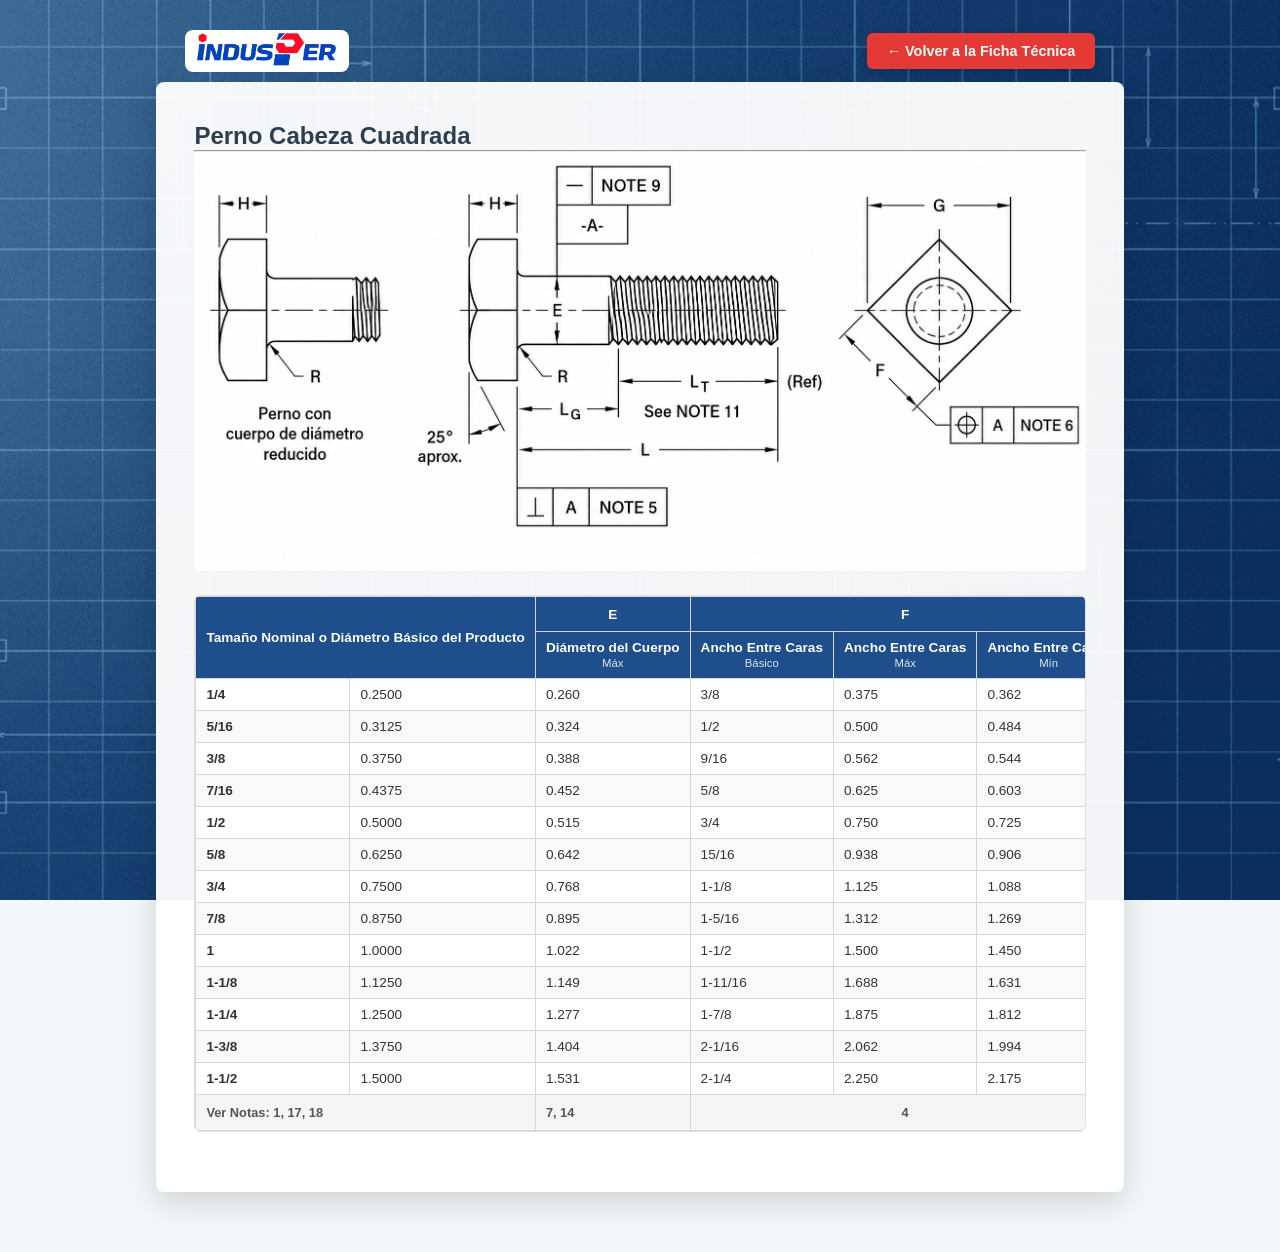
==== informacion-dimensional/perno-cabeza-cuadrada/index.html @ 51adff4e "Initial commit" ====
<!DOCTYPE html>
<html lang="es">

<head>
    <meta charset="UTF-8">
    <meta name="viewport" content="width=device-width, initial-scale=1.0">
    <title>Detalle Técnico - Indusper</title>
    <link rel="stylesheet" href="../../style.css">
</head>

<body class="tech-detail-body">

    <header class="detail-header">
        <div class="header-left">
            <!-- <span class="company-logo">🔩 PernosPro</span> -->
            <div class="brand">
                <img src="../../img/indusper-brand.png" alt="Indusper - Brand" class="brand-img">
            </div>
        </div>
        <div class="header-right no-print">
            <a href="../../ficha-tecnica.html" class="btn-back">← Volver a la Ficha Técnica</a>
        </div>
    </header>

    <main class="detail-main-content">

        <article class="technical-document">
            <h2>Perno Cabeza Cuadrada</h2>
            <hr>
            <img src="image-1.png" alt="Perno Cabeza Cuadrada" width="100%" class="tech-image" />
            <div class="table-responsive">
                <table class="tech-table font-monospace">
                    <thead>
                        <tr>
                            <th rowspan="2" colspan="2" class="text-center">Tamaño Nominal o Diámetro Básico del
                                Producto</th>
                            <th class="text-center">E</th>
                            <th colspan="3" class="text-center">F</th>
                            <th colspan="2" class="text-center">G</th>
                            <th colspan="3" class="text-center">H</th>
                            <th colspan="2" class="text-center">R</th>
                            <th colspan="2" class="text-center">L<sub>T</sub></th>
                        </tr>
                        <tr>
                            <th class="text-center">Diámetro del Cuerpo<br><small>Máx</small></th>
                            <th class="text-center">Ancho Entre Caras<br><small>Básico</small></th>
                            <th class="text-center">Ancho Entre Caras<br><small>Máx</small></th>
                            <th class="text-center">Ancho Entre Caras<br><small>Mín</small></th>
                            <th class="text-center">Ancho Entre Vértices<br><small>Máx</small></th>
                            <th class="text-center">Ancho Entre Vértices<br><small>Mín</small></th>
                            <th class="text-center">Altura de la Cabeza<br><small>Básico</small></th>
                            <th class="text-center">Altura de la Cabeza<br><small>Máx</small></th>
                            <th class="text-center">Altura de la Cabeza<br><small>Mín</small></th>
                            <th class="text-center">Radio del Entallado<br><small>Máx</small></th>
                            <th class="text-center">Radio del Entallado<br><small>Mín</small></th>
                            <th class="text-center">Longitud de Rosca (&le; 6 pulg.)<br><small>Básico</small></th>
                            <th class="text-center">Longitud de Rosca (&gt; 6 pulg.)<br><small>Básico</small></th>
                        </tr>
                    </thead>
                    <tbody>
                        <tr>
                            <td><strong>1/4</strong></td>
                            <td>0.2500</td>
                            <td>0.260</td>
                            <td>3/8</td>
                            <td>0.375</td>
                            <td>0.362</td>
                            <td>0.530</td>
                            <td>0.498</td>
                            <td>11/64</td>
                            <td>0.188</td>
                            <td>0.156</td>
                            <td>0.03</td>
                            <td>0.01</td>
                            <td>0.750</td>
                            <td>1.000</td>
                        </tr>
                        <tr>
                            <td><strong>5/16</strong></td>
                            <td>0.3125</td>
                            <td>0.324</td>
                            <td>1/2</td>
                            <td>0.500</td>
                            <td>0.484</td>
                            <td>0.707</td>
                            <td>0.665</td>
                            <td>13/64</td>
                            <td>0.220</td>
                            <td>0.186</td>
                            <td>0.03</td>
                            <td>0.01</td>
                            <td>0.875</td>
                            <td>1.125</td>
                        </tr>
                        <tr>
                            <td><strong>3/8</strong></td>
                            <td>0.3750</td>
                            <td>0.388</td>
                            <td>9/16</td>
                            <td>0.562</td>
                            <td>0.544</td>
                            <td>0.795</td>
                            <td>0.747</td>
                            <td>1/4</td>
                            <td>0.268</td>
                            <td>0.232</td>
                            <td>0.03</td>
                            <td>0.01</td>
                            <td>1.000</td>
                            <td>1.250</td>
                        </tr>
                        <tr>
                            <td><strong>7/16</strong></td>
                            <td>0.4375</td>
                            <td>0.452</td>
                            <td>5/8</td>
                            <td>0.625</td>
                            <td>0.603</td>
                            <td>0.884</td>
                            <td>0.828</td>
                            <td>19/64</td>
                            <td>0.316</td>
                            <td>0.278</td>
                            <td>0.03</td>
                            <td>0.01</td>
                            <td>1.125</td>
                            <td>1.375</td>
                        </tr>
                        <tr>
                            <td><strong>1/2</strong></td>
                            <td>0.5000</td>
                            <td>0.515</td>
                            <td>3/4</td>
                            <td>0.750</td>
                            <td>0.725</td>
                            <td>1.061</td>
                            <td>0.995</td>
                            <td>21/64</td>
                            <td>0.348</td>
                            <td>0.308</td>
                            <td>0.03</td>
                            <td>0.01</td>
                            <td>1.250</td>
                            <td>1.500</td>
                        </tr>
                        <tr>
                            <td><strong>5/8</strong></td>
                            <td>0.6250</td>
                            <td>0.642</td>
                            <td>15/16</td>
                            <td>0.938</td>
                            <td>0.906</td>
                            <td>1.326</td>
                            <td>1.244</td>
                            <td>27/64</td>
                            <td>0.444</td>
                            <td>0.400</td>
                            <td>0.06</td>
                            <td>0.02</td>
                            <td>1.500</td>
                            <td>1.750</td>
                        </tr>
                        <tr>
                            <td><strong>3/4</strong></td>
                            <td>0.7500</td>
                            <td>0.768</td>
                            <td>1-1/8</td>
                            <td>1.125</td>
                            <td>1.088</td>
                            <td>1.591</td>
                            <td>1.494</td>
                            <td>1/2</td>
                            <td>0.524</td>
                            <td>0.476</td>
                            <td>0.06</td>
                            <td>0.02</td>
                            <td>1.750</td>
                            <td>2.000</td>
                        </tr>
                        <tr>
                            <td><strong>7/8</strong></td>
                            <td>0.8750</td>
                            <td>0.895</td>
                            <td>1-5/16</td>
                            <td>1.312</td>
                            <td>1.269</td>
                            <td>1.856</td>
                            <td>1.742</td>
                            <td>19/32</td>
                            <td>0.620</td>
                            <td>0.568</td>
                            <td>0.06</td>
                            <td>0.02</td>
                            <td>2.000</td>
                            <td>2.250</td>
                        </tr>
                        <tr>
                            <td><strong>1</strong></td>
                            <td>1.0000</td>
                            <td>1.022</td>
                            <td>1-1/2</td>
                            <td>1.500</td>
                            <td>1.450</td>
                            <td>2.121</td>
                            <td>1.991</td>
                            <td>21/32</td>
                            <td>0.684</td>
                            <td>0.628</td>
                            <td>0.09</td>
                            <td>0.03</td>
                            <td>2.250</td>
                            <td>2.500</td>
                        </tr>
                        <tr>
                            <td><strong>1-1/8</strong></td>
                            <td>1.1250</td>
                            <td>1.149</td>
                            <td>1-11/16</td>
                            <td>1.688</td>
                            <td>1.631</td>
                            <td>2.386</td>
                            <td>2.239</td>
                            <td>3/4</td>
                            <td>0.780</td>
                            <td>0.720</td>
                            <td>0.09</td>
                            <td>0.03</td>
                            <td>2.500</td>
                            <td>2.750</td>
                        </tr>
                        <tr>
                            <td><strong>1-1/4</strong></td>
                            <td>1.2500</td>
                            <td>1.277</td>
                            <td>1-7/8</td>
                            <td>1.875</td>
                            <td>1.812</td>
                            <td>2.652</td>
                            <td>2.489</td>
                            <td>27/32</td>
                            <td>0.876</td>
                            <td>0.812</td>
                            <td>0.09</td>
                            <td>0.03</td>
                            <td>2.750</td>
                            <td>3.000</td>
                        </tr>
                        <tr>
                            <td><strong>1-3/8</strong></td>
                            <td>1.3750</td>
                            <td>1.404</td>
                            <td>2-1/16</td>
                            <td>2.062</td>
                            <td>1.994</td>
                            <td>2.917</td>
                            <td>2.738</td>
                            <td>29/32</td>
                            <td>0.940</td>
                            <td>0.872</td>
                            <td>0.09</td>
                            <td>0.03</td>
                            <td>3.000</td>
                            <td>3.250</td>
                        </tr>
                        <tr>
                            <td><strong>1-1/2</strong></td>
                            <td>1.5000</td>
                            <td>1.531</td>
                            <td>2-1/4</td>
                            <td>2.250</td>
                            <td>2.175</td>
                            <td>3.182</td>
                            <td>2.986</td>
                            <td>1</td>
                            <td>1.036</td>
                            <td>0.964</td>
                            <td>0.09</td>
                            <td>0.03</td>
                            <td>3.250</td>
                            <td>3.500</td>
                        </tr>
                    </tbody>
                    <tfoot>
                        <tr class="table-notes">
                            <td colspan="2"><strong>Ver Notas:</strong> 1, 17, 18</td>
                            <td>7, 14</td>
                            <td colspan="3" class="text-center">4</td>
                            <td colspan="2"></td>
                            <td colspan="3" class="text-center">15</td>
                            <td colspan="2"></td>
                            <td colspan="2" class="text-center">11</td>
                        </tr>
                    </tfoot>
                </table>
            </div>
        </article>

    </main>

    <footer class="print-only-footer">
        <p>Documento descargado desde indusper.cl - Copia Controlada.</p>
    </footer>

</body>

</html>
---- style.css ----
/* --- NUEVA PALETA DE COLORES (Basada en el Logo) --- */
:root {
    --brand-blue: #1E4E8C;       /* Azul corporativo (Dominante) */
    --brand-blue-dark: #153663;  /* Azul más oscuro para hovers/nav */
    --brand-red: #E53935;        /* Rojo de acento (Llamados a la acción) */
    --brand-red-hover: #C62828;  /* Rojo oscuro para hover */
    
    --dark-bg: #1A2536;          /* Gris azulado muy oscuro (Reemplaza al antracita) */
    --light-bg: #F4F7FA;         /* Fondo gris claro limpio */
    --text-main: #2C3E50;        /* Texto principal legible */
    --white: #FFFFFF;
}

* {
    margin: 0;
    padding: 0;
    box-sizing: border-box;
    font-family: 'Segoe UI', Tahoma, Geneva, Verdana, sans-serif;
}

body {
    background-color: var(--light-bg);
    color: var(--text-main);
    overflow-x: hidden;
}

/* --- APLICACIÓN EN COMPONENTES --- */

/* Navegación: Usamos el azul oscuro para dar seriedad */
.navbar {
    display: flex;
    justify-content: space-between;
    align-items: center;
    padding: 10px 10%;
    background: #1E4E8C;
    color: var(--white);
    position: sticky;
    top: 0;
    z-index: 1000;
}

.nav-links {
    display: flex;
    list-style: none;
    gap: 20px;
}

.nav-links a {
    color: var(--white);
    text-decoration: none;
    font-weight: 600;
    opacity: 0.85;
    transition: opacity 0.3s, color 0.3s;
}

/* El elemento activo o hover se ilumina sutilmente */
.nav-links a:hover, .nav-links a.active {
    opacity: 1;
    color: var(--white);
    border-bottom: 2px solid var(--brand-red); /* Detalle en rojo */
}

.logo {
    background-color: white;
    border-radius: 8px;
    padding: 0px 8px;
}

.logo-img{
    width: 2.5rem;
}

/* Hero Section: Fondo oscuro que hace contrastar el texto */
.hero {
    height: 80vh;
    background: var(--brand-blue) url('img/hero-section-image.png') no-repeat center center/cover;
    display: flex;
    align-items: center;
    justify-content: flex-start;
    text-align: left;
    color: var(--white);
    padding-left: 10vw;
    padding-right: 10vw;
    position: relative;
    z-index: 1;
}

.hero::before {
  content: "";
  position: absolute;
  inset: 0;
  background-color: #1E4E8C; /* #5C8DCB con opacidad 60% */
  opacity: 0.8;
}

.hero-bolt-container {
    position: relative;
    z-index: 2;
    width: 100%;
    display: flex;
    justify-content: flex-end;
    opacity: 0.9;
}

.bolt-img {
    width: 44rem;
    animation: slideVertical 2s ease-in-out infinite alternate;
}

@keyframes slideVertical {
  0% {
    transform: translateY(0);
  }
  100% {
    transform: translateY(10px); /* Moves down 100 pixels */
  }
}

.hero-content {
    position: absolute;
    z-index: 3;
}

.hero-content h1 {
    font-size: clamp(2.5rem, 9vw, 8rem);
    line-height: clamp(2.5rem, 9vw, 8rem);
}

.hero-content h2 {
    font-size: clamp(1.5rem, 4vw, 3rem);
    line-height: clamp(1.5rem, 4vw, 3rem);
}

@media (max-width: 1266px) {
  .bolt-img {
    opacity: 0.3;
  }

  .hero{
    padding-right: 0vw;
  }
}

@media (max-width: 815px) {

  .hero{
    justify-content: center;
    text-align: center;
    padding-left: 0vw;
  }

  .bolt-img {
    display: none;
  }

  .hero-content {
    padding: 0 1rem;
}

}

.brand {
    background-color: white;
    border-radius: 8px;
    padding: 0px 10px;
}

.brand-img{
    max-width: 9rem;
    width: 100%;
}

.large-brand-img{
    max-width: 20rem;
    width: 100%;
}

/* Botón Principal: Aquí el Rojo se lleva toda la atención (Call to Action) */
.btn {
    display: inline-block;
    padding: 14px 36px;
    background: var(--brand-red);
    color: var(--white);
    text-decoration: none;
    font-weight: bold;
    border-radius: 4px;
    margin-top: 10px;
    letter-spacing: 0.5px;
    text-transform: uppercase;
    font-size: 0.9rem;
    transition: transform 0.3s, background-color 0.3s, box-shadow 0.3s;
    box-shadow: 0 4px 15px rgba(229, 57, 149, 0.3);
}

.btn:hover {
    transform: translateY(-2px);
    background-color: var(--brand-red-hover);
    box-shadow: 0 6px 20px rgba(229, 57, 149, 0.4);
}

/* Secciones y Grid */
.features {
    padding: 80px 10%;
    text-align: center;
}

.section-title {
    font-size: 2.5rem;
    margin-bottom: 50px;
    position: relative;
}

.grid {
    display: grid;
    grid-template-columns: repeat(auto-fit, minmax(280px, 1fr));
    gap: 30px;
}

/* Tarjetas de Características */
.card {
    background: var(--white);
    padding: 40px 30px;
    border-radius: 6px;
    box-shadow: 0 4px 12px rgba(26, 37, 54, 0.06);
    border-top: 4px solid var(--brand-blue); /* Borde superior azul por defecto */
    transition: transform 0.3s, border-top-color 0.3s;
}

/* Al pasar el mouse, la tarjeta se activa con el rojo del logo */
.card:hover {
    transform: translateY(-5px);
    border-top-color: var(--brand-red);
}

/* --- CLASES PARA ANIMACIÓN CON SCROLL --- */

/* Estado inicial: invisible y un poco desplazado hacia abajo */
.fade-in-two {
    opacity: 0;
    transform: translateY(40px);
    transition: opacity 3s ease-out, transform 1.6s ease-out;
}

/* Estado activo: cuando JS detecta que entra a la pantalla */
.fade-in-two.appear {
    opacity: 1;
    transform: translateY(0);
}

/* --- CLASES PARA ANIMACIÓN CON SCROLL --- */

/* Estado inicial: invisible y un poco desplazado hacia abajo */
.fade-in {
    opacity: 0;
    transform: translateY(40px);
    transition: opacity 0.8s ease-out, transform 0.8s ease-out;
}

/* Estado activo: cuando JS detecta que entra a la pantalla */
.fade-in.appear {
    opacity: 1;
    transform: translateY(0);
}


/* Contenedor que recorta lo que se sale de la pantalla */
.bolt-marquee {
    overflow: hidden;
    width: 100%;
    background-color: var(--light-bg); /* O el color de fondo que prefieras */
    padding: 12px 0;
    display: flex;
    position: relative;
}

/* La pista que contiene ambos grupos */
.marquee-track {
    display: flex;
    width: max-content;
    animation: scrollRight 40s linear infinite; /* Controla la velocidad aquí (20s) */
}

/* Cada grupo individual de pernos */
.marquee-group {
    display: flex;
    justify-content: space-around;
    align-items: center;
    gap: 30px; /* Espacio entre cada perno */
    padding-right: 30px; /* Debe ser igual al gap para mantener la simetría */
}

/* Estilo y tamaño de la imagen del perno */
.marquee-group img {
    height: 10px; /* Ajusta el tamaño horizontal/vertical de tu icono */
    width: auto;
    object-fit: contain;
    opacity: 0.8; /* Un tono sutil para que no compita con el contenido principal */
    transition: opacity 0.3s;
}

/* Efecto interactivo por si el usuario pasa el mouse */
.marquee-group img:hover {
    opacity: 1;
}

/* Pausar la animación cuando el usuario pasa el mouse por encima de la cinta */
.bolt-marquee:hover .marquee-track {
    animation-play-state: paused;
}

/* --- ANIMACIÓN PARA MOVER DE IZQUIERDA A DERECHA --- */
@keyframes scrollRight {
    0% {
        transform: translateX(-50%); /* Empieza desplazado a la mitad */
    }
    100% {
        transform: translateX(0%);  /* Se mueve hacia la derecha hasta llegar al origen */
    }
}



/* Contenedor principal de la sección */
.gallery-section {
    padding: 60px 10%;
}

/* Configuración del Grid de 2 columnas */
.gallery-grid {
    display: grid;
    grid-template-columns: repeat(2, 1fr); /* Crea exactamente 2 columnas iguales */
    gap: 30px; /* Espacio entre las cartas */
}

/* Contenedor de la Carta */
.card-gallery {
    position: relative; /* Esencial para que el texto absoluto se alinee aquí dentro */
    height: 350px;      /* Define la altura fija que tendrán todas las cartas */
    border-radius: 8px;
    overflow: hidden;   /* Esconde los bordes de la imagen que sobresalgan */
    box-shadow: 0 4px 15px rgba(26, 37, 54, 0.1);
    background-color: var(--dark-bg); /* Fondo de respaldo por si tarda en cargar la imagen */
}

/* Estilo inteligente de la Imagen */
.card-gallery img {
    width: 100%;
    height: 100%;
    object-fit: cover; /* Ajusta e integra cualquier proporción de imagen sin deformarla */
    object-position: center; /* Centra el encuadre del recorte */
    transition: transform 0.5s ease; /* Suavizado para el efecto hover */
}

/* Efecto visual al pasar el cursor sobre la carta */
.card-gallery:hover img {
    transform: scale(1.05); /* Zoom sutil a la imagen */
}

/* Capa oscura de fondo y contenedor del texto (Overlay) */
.card-overlay {
    position: absolute;
    top: 0;
    left: 0;
    width: 100%;
    height: 100%;
    /* Gradiente oscuro abajo para asegurar que el texto blanco siempre sea legible */
    background: linear-gradient(to top, rgba(26, 37, 54, 0.8) 0%, rgba(26, 37, 54, 0.2) 60%, transparent 100%);
    
    /* Alineación del texto en la esquina inferior izquierda */
    display: flex;
    align-items: flex-end; /* Empuja el contenido al fondo */
    justify-content: flex-start; /* Empuja el contenido a la izquierda */
    padding: 25px; /* Margen interno desde las esquinas */
    box-sizing: border-box;
}

/* Estilo del texto superpuesto */
.card-overlay h3 {
    color: var(--white);
    font-size: 1.4rem;
    font-weight: 600;
    margin: 0;
    text-shadow: 1px 1px 4px rgba(0, 0, 0, 0.4); /* Refuerzo de lectura */
    position: relative;
}

/* Detalle opcional: Una pequeña línea roja debajo del texto al hacer hover */
.card-gallery:hover .card-overlay h3::after {
    content: '';
    position: absolute;
    bottom: -6px;
    left: 0;
    width: 40px;
    height: 3px;
    background-color: var(--brand-red);
    border-radius: 2px;
    animation: fadeInLine 0.3s ease forwards;
}

@keyframes fadeInLine {
    from { width: 0; opacity: 0; }
    to { width: 40px; opacity: 1; }
}

/* --- RESPONSIVE DESIGN --- */
/* Si se ve en celulares, el grid pasa automáticamente a 1 sola columna */
@media (max-width: 768px) {
    .gallery-grid {
        grid-template-columns: 1fr;
        gap: 20px;
    }
    .card-gallery {
        height: 250px; /* Bajamos un poco la altura en pantallas pequeñas */
    }
}



/* Sección de la Misión */
.mission-section {
    background-color: var(--white); /* Fondo blanco para contrastar con las otras secciones grises o azules */
    padding: 100px 10%; /* Espaciado generoso para dar aire y elegancia */
    position: relative;
}

/* Contenedor en Flexbox/Grid para las dos columnas */
.mission-container {
    display: flex;
    gap: 60px;
    align-items: center;
    max-width: 1200px;
    margin: 0 auto;
}

/* Columna Izquierda: Título */
.mission-title-block {
    flex: 1;
    position: relative;
}

/* Pequeña etiqueta arriba del título */
.mission-tag {
    display: block;
    color: var(--brand-red); /* Tu rojo de acento */
    font-size: 0.85rem;
    font-weight: 700;
    text-transform: uppercase;
    letter-spacing: 2px;
    margin-bottom: 10px;
}

.mission-title-block h2 {
    color: var(--brand-blue); /* Tu azul dominante */
    font-size: 3rem;
    font-weight: 800;
    line-height: 1.1;
    margin: 0;
}

/* Columna Derecha: El bloque de texto */
.mission-text-block {
    flex: 2; /* Toma el doble de espacio que el título */
    position: relative;
    padding-left: 40px;
    /* Línea vertical izquierda elegante en color azul corporativo */
    border-left: 4px solid var(--brand-blue); 
}

/* Estilo del párrafo */
.mission-text-block p {
    color: var(--text-main);
    font-size: 1.2rem;
    line-height: 1.7;
    font-style: italic; /* El toque italic le da carácter de declaración o cita importante */
    margin: 0;
}

/* Elemento decorativo opcional: unas comillas gigantes transparentes de fondo */
/* .mission-text-block::before {
    content: '“';
    position: absolute;
    top: -40px;
    left: 10px;
    font-size: 8rem;
    color: rgba(30, 78, 140, 0.05);
    font-family: Georgia, serif;
    line-height: 1;
    z-index: 0;
} */

/* --- RESPONSIVE --- */
/* En tablets y celulares, las columnas se apilan verticalmente */
@media (max-width: 768px) {
    .mission-container {
        flex-direction: column;
        gap: 30px;
        align-items: flex-start;
    }
    
    .mission-title-block h2 {
        font-size: 2.5rem;
    }
    
    .mission-text-block {
        padding-left: 20px;
    }
    
    .mission-text-block p {
        font-size: 1.1rem;
    }
}



/* --- ESTILOS DEL FOOTER --- */

.main-footer {
    background-color: #2E2E2E; /* Fondo solicitado */
    color: #FFFFFF;            /* Texto blanco */
    padding: 60px 0 20px 0;
    font-size: 0.95rem;
    border-top: 4px solid var(--brand-blue); /* Línea azul superior para amarrar el diseño */
}

/* Contenedor de las columnas */
.footer-container {
    max-width: 1200px;
    margin: 0 auto;
    padding: 0 10%;
    display: flex;
    justify-content: space-between;
    gap: 40px;
    flex-wrap: wrap; /* Permite que se acomode en pantallas chicas */
}

/* Cada columna individual */
.footer-column {
    flex: 1;
    min-width: 250px; /* Evita que se compriman demasiado */
}

/* Títulos de las columnas */
.footer-column h4 {
    color: #FFFFFF;
    font-size: 1.2rem;
    margin-bottom: 20px;
    position: relative;
    padding-bottom: 8px;
}

/* Línea roja decorativa debajo de los títulos */
.footer-column h4::after {
    content: '';
    position: absolute;
    bottom: 0;
    left: 0;
    width: 35px;
    height: 3px;
    background-color: var(--brand-red); /* Tu rojo de acento */
    border-radius: 2px;
}

.footer-logo {
    font-size: 1.5rem;
    font-weight: 700;
    margin-bottom: 15px;
}

.footer-description {
    line-height: 1.6;
    color: #B3B3B3; /* Gris claro para el texto secundario, mejora la legibilidad */
}

/* Listas de enlaces e información */
.footer-links, .footer-info {
    list-style: none;
    padding: 0;
    margin: 0;
}

.footer-links li, .footer-info li {
    margin-bottom: 12px;
    color: #B3B3B3;
}

/* Estilo de los links interactivos */
.footer-links a {
    color: #B3B3B3;
    text-decoration: none;
    transition: color 0.3s ease;
    padding-left: 0.3s ease;
}

/* Animación sutil al pasar el mouse por los links */
.footer-links a:hover {
    color: var(--brand-red); /* Cambia al rojo del logo */
    padding-left: 5px;       /* Se desplaza levemente a la derecha */
}

/* Fila inferior de Copyright */
.footer-bottom {
    max-width: 1200px;
    margin: 40px auto 0 auto;
    padding: 20px 10% 0 10%;
    border-top: 1px solid #444444; /* Línea divisoria muy sutil */
    text-align: center;
}

.footer-bottom p {
    color: #888888;
    font-size: 0.85rem;
    margin: 0;
}

/* --- RESPONSIVE --- */
@media (max-width: 768px) {
    .footer-container {
        flex-direction: column; /* Se apilan en una sola columna en celulares */
        gap: 30px;
    }
    
    .footer-bottom {
        margin-top: 30px;
    }
}
























/* --- ESTILOS GENERALES DE LA FICHA TÉCNICA --- */

.technical-sheet-container {
    max-width: 1200px;
    margin: 0 auto;
    padding: 60px 10%;
}

/* Encabezado */
.page-header {
    margin-bottom: 50px;
    text-align: center;
}

.page-header h1 {
    color: var(--brand-blue);
    font-size: 2.8rem;
    font-weight: 800;
    margin-bottom: 10px;
}

.page-header p {
    color: var(--text-main);
    font-size: 1.1rem;
    max-width: 600px;
    margin: 0 auto;
}

/* Secciones de Grupos */
.tech-group-section {
    margin-bottom: 60px;
}

/* Títulos de cada grupo */
.group-title {
    color: var(--brand-blue);
    font-size: 1.6rem;
    font-weight: 700;
    margin-bottom: 25px;
    padding-bottom: 10px;
    border-bottom: 2px solid #EAEAEA;
    position: relative;
}

/* Detalle visual en el título: pequeña pestaña roja de marca */
.group-title::after {
    content: '';
    position: absolute;
    bottom: -2px;
    left: 0;
    width: 60px;
    height: 2px;
    background-color: var(--brand-red);
}

/* --- CONFIGURACIÓN DEL GRID (4 CARTAS POR FILA) --- */
.tech-grid {
    display: grid;
    grid-template-columns: repeat(4, 1fr); /* 4 columnas idénticas */
    gap: 25px; /* Espaciado entre cartas */
}

/* --- ESTILO DE LAS CARTAS INTERACTIVAS (Enlaces) --- */
.tech-card {
    background-color: var(--white);
    border-radius: 8px;
    overflow: hidden;
    text-decoration: none; /* Elimina el subrayado por defecto de los enlaces */
    color: inherit;        /* Hereda el color de texto del proyecto */
    display: flex;
    flex-direction: column;
    box-shadow: 0 4px 12px rgba(0, 0, 0, 0.05);
    transition: transform 0.3s ease, box-shadow 0.3s ease;
    border: 1px solid #EDEDED;
}

/* Efectos Hover al interactuar con la carta */
.tech-card:hover {
    transform: translateY(-5px); /* Pequeño salto hacia arriba */
    box-shadow: 0 10px 20px rgba(30, 78, 140, 0.12); /* Sombra azulada más suave */
    border-color: rgba(30, 78, 140, 0.2);
}

/* Espacio reservado para la imagen (Placeholder) */
.card-image-placeholder {
    height: 150px;
    background-color: #F5F7FA; /* Gris claro de fondo */
    display: flex;
    align-items: center;
    justify-content: center;
    font-size: 2.5rem; /* Tamaño del emoji temporal */
    border-bottom: 1px solid #EDEDED;
    overflow: hidden;
    position: relative;
}

/* Cuando agregues la etiqueta <img> real, este estilo se aplicará automáticamente */
.card-image-placeholder img {
    width: 100%;
    height: 100%;
    object-fit: cover; /* Ajusta la foto sin deformaciones */
    object-position: center;
}

/* Contenido de texto dentro de la carta */
.card-content {
    padding: 20px;
    flex-grow: 1; /* Permite que el contenedor llene el espacio uniformemente */
    display: flex;
    flex-direction: column;
}

.card-content h3 {
    color: var(--brand-blue);
    font-size: 1.15rem;
    font-weight: 600;
    margin: 0 0 10px 0;
    transition: color 0.3s ease;
}

/* Si el usuario hace hover en la carta, el título cambia levemente de color */
.tech-card:hover .card-content h3 {
    color: var(--brand-red);
}

.card-content p {
    color: var(--text-main);
    font-size: 0.9rem;
    line-height: 1.5;
    margin: 0;
}

/* --- DISEÑO ADAPTABLE (RESPONSIVE) --- */
@media (max-width: 1024px) {
    /* Pantallas medianas/tablets: pasamos a 2 cartas por fila */
    .tech-grid {
        grid-template-columns: repeat(2, 1fr);
    }
}

@media (max-width: 600px) {
    /* Pantallas chicas/celulares: 1 sola carta por fila */
    .tech-grid {
        grid-template-columns: 1fr;
    }
    .technical-sheet-container {
        padding: 40px 5%; /* Menos márgenes laterales en pantallas compactas */
    }
}













/* --- CONFIGURACIÓN DE LA PÁGINA DE DETALLE --- */

/* Fondo completo usando la imagen de planos de construcción azul */
.tech-detail-body {
    margin: 0;
    padding: 0;
    min-height: 100vh;
    font-family: sans-serif; /* O la tipografía de tu proyecto */
    background-image: url('img/hero-section-image.png'); /* Tu imagen de fondo de planos */
    background-size: cover;
    background-position: center;
    background-attachment: fixed; /* Mantiene el fondo quieto al hacer scroll */
    color: var(--text-main);
}

/* Encabezado del Detalle */
.detail-header {
    max-width: 1000px;
    margin: 0 auto;
    padding: 30px 3.5vw 10px 3.5vw; /* Margen superior y lateral */
    display: flex;
    justify-content: space-between;
    align-items: center;
    gap: .5rem;
}

.company-logo {
    color: var(--brand-blue);
    font-size: 1.6rem;
    font-weight: 700;
    /* Si es texto sobre el fondo azul, puedes cambiarlo a blanco o usar tu logo */
}

/* Botón Volver (Estilo interactivo elegante) */
.btn-back {
    display: inline-block;
    padding: 10px 20px;
    background-color: var(--brand-red);
    color: var(--white);
    text-decoration: none;
    border-radius: 6px;
    font-size: 0.9rem;
    font-weight: 600;
    transition: background-color 0.3s, transform 0.2s;
    box-shadow: 0 4px 10px rgba(0, 0, 0, 0.15);
}

.btn-back:hover {
    background-color: var(--brand-red-hover); /* Cambia a tu rojo corporativo al pasar el mouse */
    transform: translateY(-2px);
}

/* Contenedor Principal (MAIN) */
.detail-main-content {
    max-width: 1000px; /* Ancho ideal para lectura y para calzar en una hoja A4/Carta */
    margin: 0 auto 60px auto;
    padding: 0 1rem; /* Asegura un margen limpio a los lados en la pantalla */
    box-sizing: border-box;
}

/* Caja blanca que contiene los datos técnicos (Simula una hoja de papel en pantalla) */
.technical-document {
    background-color: rgba(255, 255, 255, 0.95); /* Blanco con leve transparencia para que se intuya el fondo */
    padding: 40px 3vw;
    border-radius: 8px;
    box-shadow: 0 10px 30px rgba(0, 0, 0, 0.15);
}

/* Ocultar elementos de impresión en la pantalla normal */
.print-only-footer {
    display: none;
}


/* ==========================================================================
   3. REGLAS ESPECÍFICAS PARA IMPRESIÓN (Ctrl + P / Guardar como PDF)
   ========================================================================== */
@media print {
    /* 1. Forzar márgenes físicos en la hoja de papel */
    @page {
        margin: 1.5cm; /* Margen estándar ideal para que las impresoras no corten texto */
    }

    /* 2. Quitar el fondo de planos de construcción y dejar fondo blanco puro para ahorrar tinta */
    .tech-detail-body {
        background-image: none !important;
        background-color: #FFFFFF !important;
        color: #000000 !important;
    }

    /* Quitar sombras y transparencias del documento principal */
    .technical-document {
        background-color: #FFFFFF !important;
        padding: 0 !important; /* Aprovecha el margen de la página */
        box-shadow: none !important;
        border: none !important;
    }

    /* Ajustar márgenes del contenedor al imprimir */
    .detail-header, .detail-main-content {
        max-width: 100% !important;
        padding: 0 !important;
        margin: 0 !important;
    }
    
    .detail-header {
        margin-bottom: 30px !important;
        border-bottom: 2px solid #333333; /* Línea divisoria negra y sobria bajo el logo */
        padding-bottom: 15px !important;
    }

    /* 3. ESCONDER elementos innecesarios (Botón Volver y utilidades de navegación) */
    .no-print, .btn-back {
        display: none !important;
    }

    /* Mostrar pie de página de impresión */
    .print-only-footer {
        display: block !important;
        position: fixed;
        bottom: 0;
        width: 100%;
        text-align: center;
        font-size: 0.8rem;
        color: #555555;
        border-top: 1px solid #DDDDDD;
        padding-top: 8px;
    }
}


























/* Contenedor con scroll para pantallas chicas */
.table-responsive {
    width: 100%;
    overflow-x: auto;
    margin: 20px 0;
    border: 1px solid #E0E0E0;
    border-radius: 6px;
}

/* Estilo Base de la Tabla */
.tech-table {
    width: 100%;
    border-collapse: collapse;
    font-size: 0.85rem; /* Ajustado para datos densos */
    color: #333333;
    background-color: #FFFFFF;
}

/* Tipografía monoespaciada para alinear decimales */
.font-monospace {
    font-family: 'Courier New', Courier, monospace;
}

/* Celdas y Encabezados */
.tech-table th, .tech-table td {
    padding: 8px 10px;
    border: 1px solid #D6D6D6;
    white-space: nowrap; /* Evita que los números se partan en dos líneas */
}

/* Encabezados Principales */
.tech-table th {
    background-color: var(--brand-blue, #1E4E8C);
    color: #FFFFFF;
    font-weight: 600;
    font-family: sans-serif; /* Títulos limpios */
}

.tech-table th small {
    font-weight: 400;
    opacity: 0.85;
}

/* Alineaciones útiles */
.text-center {
    text-align: center;
}

/* Filas alternas para lectura ágil */
.tech-table tbody tr:nth-child(even) {
    background-color: #F8F9FA;
}

/* Resaltado al pasar el mouse por una fila entera */
.tech-table tbody tr:hover {
    background-color: #F1F5F9;
}

/* Estilo para las Notas del pie de página */
.table-notes td {
    background-color: #F5F5F5;
    font-weight: bold;
    color: #555555;
    font-size: 0.8rem;
    padding: 10px;
}
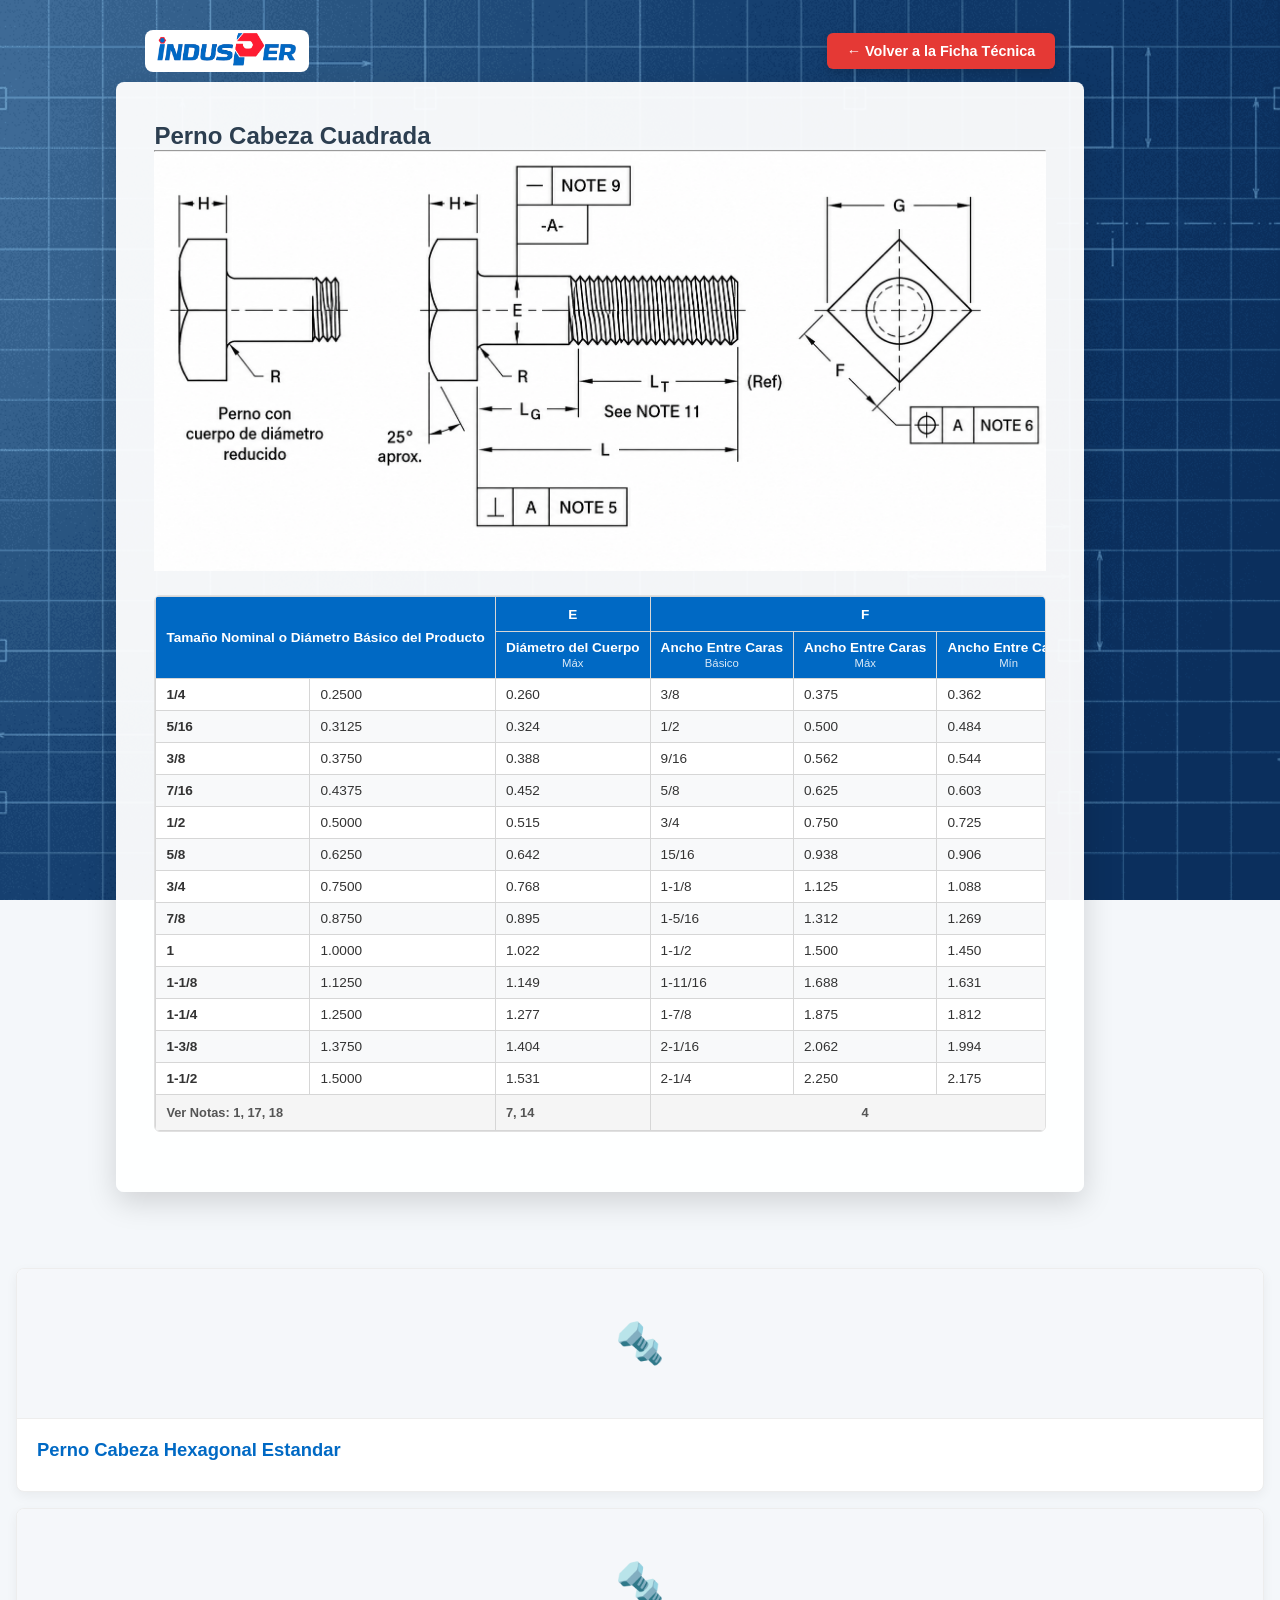
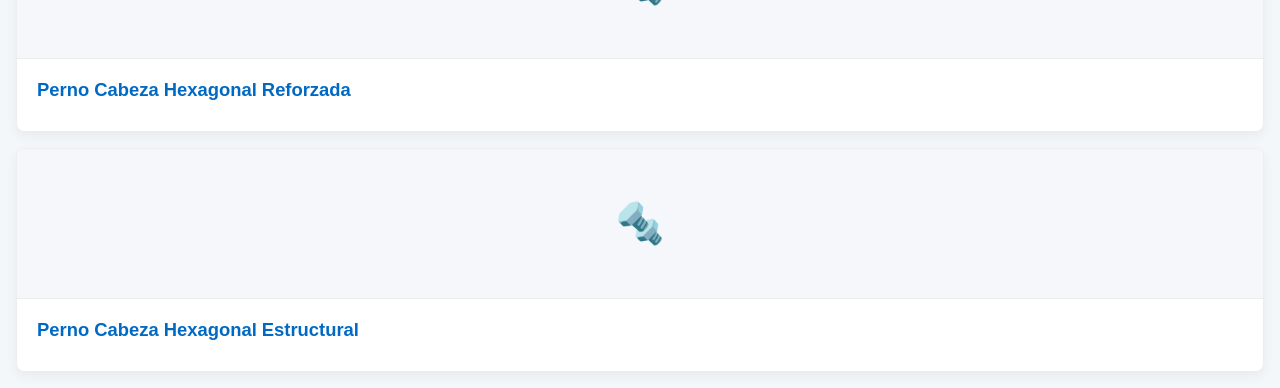
==== commit 1c45cac9: "propuesta 2" ====
--- a/informacion-dimensional/perno-cabeza-cuadrada/index.html
+++ b/informacion-dimensional/perno-cabeza-cuadrada/index.html
@@ -10,296 +10,337 @@
 
 <body class="tech-detail-body">
 
-    <header class="detail-header">
-        <div class="header-left">
-            <!-- <span class="company-logo">🔩 PernosPro</span> -->
-            <div class="brand">
-                <img src="../../img/indusper-brand.png" alt="Indusper - Brand" class="brand-img">
-            </div>
+    <div class="detail-page-section-container">
+
+        <div class="detail-page-section-1">
+
+            <header class="detail-header">
+                <div class="header-left">
+                    <!-- <span class="company-logo">🔩 PernosPro</span> -->
+                    <div class="brand">
+                        <img src="../../img/indusper-brand.png" alt="Indusper - Brand" class="brand-img">
+                    </div>
+                </div>
+                <div class="header-right no-print">
+                    <a href="../../ficha-tecnica.html" class="btn-back">← Volver a la Ficha Técnica</a>
+                </div>
+            </header>
+
+            <main class="detail-main-content">
+
+                <article class="technical-document">
+                    <h2>Perno Cabeza Cuadrada</h2>
+                    <hr>
+                    <img src="image-1.png" alt="Perno Cabeza Cuadrada" width="100%" class="tech-image" />
+                    <div class="table-responsive">
+                        <table class="tech-table font-monospace">
+                            <thead>
+                                <tr>
+                                    <th rowspan="2" colspan="2" class="text-center">Tamaño Nominal o Diámetro Básico del
+                                        Producto</th>
+                                    <th class="text-center">E</th>
+                                    <th colspan="3" class="text-center">F</th>
+                                    <th colspan="2" class="text-center">G</th>
+                                    <th colspan="3" class="text-center">H</th>
+                                    <th colspan="2" class="text-center">R</th>
+                                    <th colspan="2" class="text-center">L<sub>T</sub></th>
+                                </tr>
+                                <tr>
+                                    <th class="text-center">Diámetro del Cuerpo<br><small>Máx</small></th>
+                                    <th class="text-center">Ancho Entre Caras<br><small>Básico</small></th>
+                                    <th class="text-center">Ancho Entre Caras<br><small>Máx</small></th>
+                                    <th class="text-center">Ancho Entre Caras<br><small>Mín</small></th>
+                                    <th class="text-center">Ancho Entre Vértices<br><small>Máx</small></th>
+                                    <th class="text-center">Ancho Entre Vértices<br><small>Mín</small></th>
+                                    <th class="text-center">Altura de la Cabeza<br><small>Básico</small></th>
+                                    <th class="text-center">Altura de la Cabeza<br><small>Máx</small></th>
+                                    <th class="text-center">Altura de la Cabeza<br><small>Mín</small></th>
+                                    <th class="text-center">Radio del Entallado<br><small>Máx</small></th>
+                                    <th class="text-center">Radio del Entallado<br><small>Mín</small></th>
+                                    <th class="text-center">Longitud de Rosca (&le; 6 pulg.)<br><small>Básico</small>
+                                    </th>
+                                    <th class="text-center">Longitud de Rosca (&gt; 6 pulg.)<br><small>Básico</small>
+                                    </th>
+                                </tr>
+                            </thead>
+                            <tbody>
+                                <tr>
+                                    <td><strong>1/4</strong></td>
+                                    <td>0.2500</td>
+                                    <td>0.260</td>
+                                    <td>3/8</td>
+                                    <td>0.375</td>
+                                    <td>0.362</td>
+                                    <td>0.530</td>
+                                    <td>0.498</td>
+                                    <td>11/64</td>
+                                    <td>0.188</td>
+                                    <td>0.156</td>
+                                    <td>0.03</td>
+                                    <td>0.01</td>
+                                    <td>0.750</td>
+                                    <td>1.000</td>
+                                </tr>
+                                <tr>
+                                    <td><strong>5/16</strong></td>
+                                    <td>0.3125</td>
+                                    <td>0.324</td>
+                                    <td>1/2</td>
+                                    <td>0.500</td>
+                                    <td>0.484</td>
+                                    <td>0.707</td>
+                                    <td>0.665</td>
+                                    <td>13/64</td>
+                                    <td>0.220</td>
+                                    <td>0.186</td>
+                                    <td>0.03</td>
+                                    <td>0.01</td>
+                                    <td>0.875</td>
+                                    <td>1.125</td>
+                                </tr>
+                                <tr>
+                                    <td><strong>3/8</strong></td>
+                                    <td>0.3750</td>
+                                    <td>0.388</td>
+                                    <td>9/16</td>
+                                    <td>0.562</td>
+                                    <td>0.544</td>
+                                    <td>0.795</td>
+                                    <td>0.747</td>
+                                    <td>1/4</td>
+                                    <td>0.268</td>
+                                    <td>0.232</td>
+                                    <td>0.03</td>
+                                    <td>0.01</td>
+                                    <td>1.000</td>
+                                    <td>1.250</td>
+                                </tr>
+                                <tr>
+                                    <td><strong>7/16</strong></td>
+                                    <td>0.4375</td>
+                                    <td>0.452</td>
+                                    <td>5/8</td>
+                                    <td>0.625</td>
+                                    <td>0.603</td>
+                                    <td>0.884</td>
+                                    <td>0.828</td>
+                                    <td>19/64</td>
+                                    <td>0.316</td>
+                                    <td>0.278</td>
+                                    <td>0.03</td>
+                                    <td>0.01</td>
+                                    <td>1.125</td>
+                                    <td>1.375</td>
+                                </tr>
+                                <tr>
+                                    <td><strong>1/2</strong></td>
+                                    <td>0.5000</td>
+                                    <td>0.515</td>
+                                    <td>3/4</td>
+                                    <td>0.750</td>
+                                    <td>0.725</td>
+                                    <td>1.061</td>
+                                    <td>0.995</td>
+                                    <td>21/64</td>
+                                    <td>0.348</td>
+                                    <td>0.308</td>
+                                    <td>0.03</td>
+                                    <td>0.01</td>
+                                    <td>1.250</td>
+                                    <td>1.500</td>
+                                </tr>
+                                <tr>
+                                    <td><strong>5/8</strong></td>
+                                    <td>0.6250</td>
+                                    <td>0.642</td>
+                                    <td>15/16</td>
+                                    <td>0.938</td>
+                                    <td>0.906</td>
+                                    <td>1.326</td>
+                                    <td>1.244</td>
+                                    <td>27/64</td>
+                                    <td>0.444</td>
+                                    <td>0.400</td>
+                                    <td>0.06</td>
+                                    <td>0.02</td>
+                                    <td>1.500</td>
+                                    <td>1.750</td>
+                                </tr>
+                                <tr>
+                                    <td><strong>3/4</strong></td>
+                                    <td>0.7500</td>
+                                    <td>0.768</td>
+                                    <td>1-1/8</td>
+                                    <td>1.125</td>
+                                    <td>1.088</td>
+                                    <td>1.591</td>
+                                    <td>1.494</td>
+                                    <td>1/2</td>
+                                    <td>0.524</td>
+                                    <td>0.476</td>
+                                    <td>0.06</td>
+                                    <td>0.02</td>
+                                    <td>1.750</td>
+                                    <td>2.000</td>
+                                </tr>
+                                <tr>
+                                    <td><strong>7/8</strong></td>
+                                    <td>0.8750</td>
+                                    <td>0.895</td>
+                                    <td>1-5/16</td>
+                                    <td>1.312</td>
+                                    <td>1.269</td>
+                                    <td>1.856</td>
+                                    <td>1.742</td>
+                                    <td>19/32</td>
+                                    <td>0.620</td>
+                                    <td>0.568</td>
+                                    <td>0.06</td>
+                                    <td>0.02</td>
+                                    <td>2.000</td>
+                                    <td>2.250</td>
+                                </tr>
+                                <tr>
+                                    <td><strong>1</strong></td>
+                                    <td>1.0000</td>
+                                    <td>1.022</td>
+                                    <td>1-1/2</td>
+                                    <td>1.500</td>
+                                    <td>1.450</td>
+                                    <td>2.121</td>
+                                    <td>1.991</td>
+                                    <td>21/32</td>
+                                    <td>0.684</td>
+                                    <td>0.628</td>
+                                    <td>0.09</td>
+                                    <td>0.03</td>
+                                    <td>2.250</td>
+                                    <td>2.500</td>
+                                </tr>
+                                <tr>
+                                    <td><strong>1-1/8</strong></td>
+                                    <td>1.1250</td>
+                                    <td>1.149</td>
+                                    <td>1-11/16</td>
+                                    <td>1.688</td>
+                                    <td>1.631</td>
+                                    <td>2.386</td>
+                                    <td>2.239</td>
+                                    <td>3/4</td>
+                                    <td>0.780</td>
+                                    <td>0.720</td>
+                                    <td>0.09</td>
+                                    <td>0.03</td>
+                                    <td>2.500</td>
+                                    <td>2.750</td>
+                                </tr>
+                                <tr>
+                                    <td><strong>1-1/4</strong></td>
+                                    <td>1.2500</td>
+                                    <td>1.277</td>
+                                    <td>1-7/8</td>
+                                    <td>1.875</td>
+                                    <td>1.812</td>
+                                    <td>2.652</td>
+                                    <td>2.489</td>
+                                    <td>27/32</td>
+                                    <td>0.876</td>
+                                    <td>0.812</td>
+                                    <td>0.09</td>
+                                    <td>0.03</td>
+                                    <td>2.750</td>
+                                    <td>3.000</td>
+                                </tr>
+                                <tr>
+                                    <td><strong>1-3/8</strong></td>
+                                    <td>1.3750</td>
+                                    <td>1.404</td>
+                                    <td>2-1/16</td>
+                                    <td>2.062</td>
+                                    <td>1.994</td>
+                                    <td>2.917</td>
+                                    <td>2.738</td>
+                                    <td>29/32</td>
+                                    <td>0.940</td>
+                                    <td>0.872</td>
+                                    <td>0.09</td>
+                                    <td>0.03</td>
+                                    <td>3.000</td>
+                                    <td>3.250</td>
+                                </tr>
+                                <tr>
+                                    <td><strong>1-1/2</strong></td>
+                                    <td>1.5000</td>
+                                    <td>1.531</td>
+                                    <td>2-1/4</td>
+                                    <td>2.250</td>
+                                    <td>2.175</td>
+                                    <td>3.182</td>
+                                    <td>2.986</td>
+                                    <td>1</td>
+                                    <td>1.036</td>
+                                    <td>0.964</td>
+                                    <td>0.09</td>
+                                    <td>0.03</td>
+                                    <td>3.250</td>
+                                    <td>3.500</td>
+                                </tr>
+                            </tbody>
+                            <tfoot>
+                                <tr class="table-notes">
+                                    <td colspan="2"><strong>Ver Notas:</strong> 1, 17, 18</td>
+                                    <td>7, 14</td>
+                                    <td colspan="3" class="text-center">4</td>
+                                    <td colspan="2"></td>
+                                    <td colspan="3" class="text-center">15</td>
+                                    <td colspan="2"></td>
+                                    <td colspan="2" class="text-center">11</td>
+                                </tr>
+                            </tfoot>
+                        </table>
+                    </div>
+                </article>
+
+            </main>
+
+            <footer class="print-only-footer">
+                <p>Documento descargado desde indusper.cl - Copia Controlada.</p>
+            </footer>
+
         </div>
-        <div class="header-right no-print">
-            <a href="../../ficha-tecnica.html" class="btn-back">← Volver a la Ficha Técnica</a>
+
+        <div class="detail-page-section-2 no-print">
+
+            <a href="../perno-cabeza-hexagonal-estandar/index.html" class="tech-card">
+                <div class="card-image-placeholder">
+                    <span>🔩</span>
+                </div>
+                <div class="card-content">
+                    <h3>Perno Cabeza Hexagonal Estandar</h3>
+                    <!-- <p>Tablas de paso, tolerancias y dimensiones nominales standard.</p> -->
+                </div>
+            </a>
+
+            <a href="../perno-cabeza-hexagonal-reforzada/index.html" class="tech-card">
+                <div class="card-image-placeholder"><span>🔩</span></div>
+                <div class="card-content">
+                    <h3>Perno Cabeza Hexagonal Reforzada</h3>
+                    <!-- <p>Rangos de fabricación y cotas límites máximas y mínimas.</p> -->
+                </div>
+            </a>
+
+            <a href="../perno-cabeza-hexagonal-estructural/index.html" class="tech-card">
+                <div class="card-image-placeholder"><span>🔩</span></div>
+                <div class="card-content">
+                    <h3>Perno Cabeza Hexagonal Estructural</h3>
+                    <!-- <p>Rangos de fabricación y cotas límites máximas y mínimas.</p> -->
+                </div>
+            </a>
+
         </div>
-    </header>
-
-    <main class="detail-main-content">
-
-        <article class="technical-document">
-            <h2>Perno Cabeza Cuadrada</h2>
-            <hr>
-            <img src="image-1.png" alt="Perno Cabeza Cuadrada" width="100%" class="tech-image" />
-            <div class="table-responsive">
-                <table class="tech-table font-monospace">
-                    <thead>
-                        <tr>
-                            <th rowspan="2" colspan="2" class="text-center">Tamaño Nominal o Diámetro Básico del
-                                Producto</th>
-                            <th class="text-center">E</th>
-                            <th colspan="3" class="text-center">F</th>
-                            <th colspan="2" class="text-center">G</th>
-                            <th colspan="3" class="text-center">H</th>
-                            <th colspan="2" class="text-center">R</th>
-                            <th colspan="2" class="text-center">L<sub>T</sub></th>
-                        </tr>
-                        <tr>
-                            <th class="text-center">Diámetro del Cuerpo<br><small>Máx</small></th>
-                            <th class="text-center">Ancho Entre Caras<br><small>Básico</small></th>
-                            <th class="text-center">Ancho Entre Caras<br><small>Máx</small></th>
-                            <th class="text-center">Ancho Entre Caras<br><small>Mín</small></th>
-                            <th class="text-center">Ancho Entre Vértices<br><small>Máx</small></th>
-                            <th class="text-center">Ancho Entre Vértices<br><small>Mín</small></th>
-                            <th class="text-center">Altura de la Cabeza<br><small>Básico</small></th>
-                            <th class="text-center">Altura de la Cabeza<br><small>Máx</small></th>
-                            <th class="text-center">Altura de la Cabeza<br><small>Mín</small></th>
-                            <th class="text-center">Radio del Entallado<br><small>Máx</small></th>
-                            <th class="text-center">Radio del Entallado<br><small>Mín</small></th>
-                            <th class="text-center">Longitud de Rosca (&le; 6 pulg.)<br><small>Básico</small></th>
-                            <th class="text-center">Longitud de Rosca (&gt; 6 pulg.)<br><small>Básico</small></th>
-                        </tr>
-                    </thead>
-                    <tbody>
-                        <tr>
-                            <td><strong>1/4</strong></td>
-                            <td>0.2500</td>
-                            <td>0.260</td>
-                            <td>3/8</td>
-                            <td>0.375</td>
-                            <td>0.362</td>
-                            <td>0.530</td>
-                            <td>0.498</td>
-                            <td>11/64</td>
-                            <td>0.188</td>
-                            <td>0.156</td>
-                            <td>0.03</td>
-                            <td>0.01</td>
-                            <td>0.750</td>
-                            <td>1.000</td>
-                        </tr>
-                        <tr>
-                            <td><strong>5/16</strong></td>
-                            <td>0.3125</td>
-                            <td>0.324</td>
-                            <td>1/2</td>
-                            <td>0.500</td>
-                            <td>0.484</td>
-                            <td>0.707</td>
-                            <td>0.665</td>
-                            <td>13/64</td>
-                            <td>0.220</td>
-                            <td>0.186</td>
-                            <td>0.03</td>
-                            <td>0.01</td>
-                            <td>0.875</td>
-                            <td>1.125</td>
-                        </tr>
-                        <tr>
-                            <td><strong>3/8</strong></td>
-                            <td>0.3750</td>
-                            <td>0.388</td>
-                            <td>9/16</td>
-                            <td>0.562</td>
-                            <td>0.544</td>
-                            <td>0.795</td>
-                            <td>0.747</td>
-                            <td>1/4</td>
-                            <td>0.268</td>
-                            <td>0.232</td>
-                            <td>0.03</td>
-                            <td>0.01</td>
-                            <td>1.000</td>
-                            <td>1.250</td>
-                        </tr>
-                        <tr>
-                            <td><strong>7/16</strong></td>
-                            <td>0.4375</td>
-                            <td>0.452</td>
-                            <td>5/8</td>
-                            <td>0.625</td>
-                            <td>0.603</td>
-                            <td>0.884</td>
-                            <td>0.828</td>
-                            <td>19/64</td>
-                            <td>0.316</td>
-                            <td>0.278</td>
-                            <td>0.03</td>
-                            <td>0.01</td>
-                            <td>1.125</td>
-                            <td>1.375</td>
-                        </tr>
-                        <tr>
-                            <td><strong>1/2</strong></td>
-                            <td>0.5000</td>
-                            <td>0.515</td>
-                            <td>3/4</td>
-                            <td>0.750</td>
-                            <td>0.725</td>
-                            <td>1.061</td>
-                            <td>0.995</td>
-                            <td>21/64</td>
-                            <td>0.348</td>
-                            <td>0.308</td>
-                            <td>0.03</td>
-                            <td>0.01</td>
-                            <td>1.250</td>
-                            <td>1.500</td>
-                        </tr>
-                        <tr>
-                            <td><strong>5/8</strong></td>
-                            <td>0.6250</td>
-                            <td>0.642</td>
-                            <td>15/16</td>
-                            <td>0.938</td>
-                            <td>0.906</td>
-                            <td>1.326</td>
-                            <td>1.244</td>
-                            <td>27/64</td>
-                            <td>0.444</td>
-                            <td>0.400</td>
-                            <td>0.06</td>
-                            <td>0.02</td>
-                            <td>1.500</td>
-                            <td>1.750</td>
-                        </tr>
-                        <tr>
-                            <td><strong>3/4</strong></td>
-                            <td>0.7500</td>
-                            <td>0.768</td>
-                            <td>1-1/8</td>
-                            <td>1.125</td>
-                            <td>1.088</td>
-                            <td>1.591</td>
-                            <td>1.494</td>
-                            <td>1/2</td>
-                            <td>0.524</td>
-                            <td>0.476</td>
-                            <td>0.06</td>
-                            <td>0.02</td>
-                            <td>1.750</td>
-                            <td>2.000</td>
-                        </tr>
-                        <tr>
-                            <td><strong>7/8</strong></td>
-                            <td>0.8750</td>
-                            <td>0.895</td>
-                            <td>1-5/16</td>
-                            <td>1.312</td>
-                            <td>1.269</td>
-                            <td>1.856</td>
-                            <td>1.742</td>
-                            <td>19/32</td>
-                            <td>0.620</td>
-                            <td>0.568</td>
-                            <td>0.06</td>
-                            <td>0.02</td>
-                            <td>2.000</td>
-                            <td>2.250</td>
-                        </tr>
-                        <tr>
-                            <td><strong>1</strong></td>
-                            <td>1.0000</td>
-                            <td>1.022</td>
-                            <td>1-1/2</td>
-                            <td>1.500</td>
-                            <td>1.450</td>
-                            <td>2.121</td>
-                            <td>1.991</td>
-                            <td>21/32</td>
-                            <td>0.684</td>
-                            <td>0.628</td>
-                            <td>0.09</td>
-                            <td>0.03</td>
-                            <td>2.250</td>
-                            <td>2.500</td>
-                        </tr>
-                        <tr>
-                            <td><strong>1-1/8</strong></td>
-                            <td>1.1250</td>
-                            <td>1.149</td>
-                            <td>1-11/16</td>
-                            <td>1.688</td>
-                            <td>1.631</td>
-                            <td>2.386</td>
-                            <td>2.239</td>
-                            <td>3/4</td>
-                            <td>0.780</td>
-                            <td>0.720</td>
-                            <td>0.09</td>
-                            <td>0.03</td>
-                            <td>2.500</td>
-                            <td>2.750</td>
-                        </tr>
-                        <tr>
-                            <td><strong>1-1/4</strong></td>
-                            <td>1.2500</td>
-                            <td>1.277</td>
-                            <td>1-7/8</td>
-                            <td>1.875</td>
-                            <td>1.812</td>
-                            <td>2.652</td>
-                            <td>2.489</td>
-                            <td>27/32</td>
-                            <td>0.876</td>
-                            <td>0.812</td>
-                            <td>0.09</td>
-                            <td>0.03</td>
-                            <td>2.750</td>
-                            <td>3.000</td>
-                        </tr>
-                        <tr>
-                            <td><strong>1-3/8</strong></td>
-                            <td>1.3750</td>
-                            <td>1.404</td>
-                            <td>2-1/16</td>
-                            <td>2.062</td>
-                            <td>1.994</td>
-                            <td>2.917</td>
-                            <td>2.738</td>
-                            <td>29/32</td>
-                            <td>0.940</td>
-                            <td>0.872</td>
-                            <td>0.09</td>
-                            <td>0.03</td>
-                            <td>3.000</td>
-                            <td>3.250</td>
-                        </tr>
-                        <tr>
-                            <td><strong>1-1/2</strong></td>
-                            <td>1.5000</td>
-                            <td>1.531</td>
-                            <td>2-1/4</td>
-                            <td>2.250</td>
-                            <td>2.175</td>
-                            <td>3.182</td>
-                            <td>2.986</td>
-                            <td>1</td>
-                            <td>1.036</td>
-                            <td>0.964</td>
-                            <td>0.09</td>
-                            <td>0.03</td>
-                            <td>3.250</td>
-                            <td>3.500</td>
-                        </tr>
-                    </tbody>
-                    <tfoot>
-                        <tr class="table-notes">
-                            <td colspan="2"><strong>Ver Notas:</strong> 1, 17, 18</td>
-                            <td>7, 14</td>
-                            <td colspan="3" class="text-center">4</td>
-                            <td colspan="2"></td>
-                            <td colspan="3" class="text-center">15</td>
-                            <td colspan="2"></td>
-                            <td colspan="2" class="text-center">11</td>
-                        </tr>
-                    </tfoot>
-                </table>
-            </div>
-        </article>
-
-    </main>
-
-    <footer class="print-only-footer">
-        <p>Documento descargado desde indusper.cl - Copia Controlada.</p>
-    </footer>
+
+    </div>
+
 
 </body>
 
--- a/style.css
+++ b/style.css
@@ -1,6 +1,6 @@
 /* --- NUEVA PALETA DE COLORES (Basada en el Logo) --- */
 :root {
-    --brand-blue: #1E4E8C;       /* Azul corporativo (Dominante) */
+    --brand-blue: #0069c4;       /* Azul corporativo (Dominante) */
     --brand-blue-dark: #153663;  /* Azul más oscuro para hovers/nav */
     --brand-red: #E53935;        /* Rojo de acento (Llamados a la acción) */
     --brand-red-hover: #C62828;  /* Rojo oscuro para hover */
@@ -32,7 +32,7 @@
     justify-content: space-between;
     align-items: center;
     padding: 10px 10%;
-    background: #1E4E8C;
+    background: var(--brand-blue);
     color: var(--white);
     position: sticky;
     top: 0;
@@ -72,12 +72,12 @@
 
 /* Hero Section: Fondo oscuro que hace contrastar el texto */
 .hero {
-    height: 80vh;
-    background: var(--brand-blue) url('img/hero-section-image.png') no-repeat center center/cover;
+    height: 78dvh;
+    background: var(--brand-blue) url('img/main-hero-section.png') no-repeat center center/cover;
     display: flex;
     align-items: center;
-    justify-content: flex-start;
-    text-align: left;
+    justify-content: center;
+    text-align: center;
     color: var(--white);
     padding-left: 10vw;
     padding-right: 10vw;
@@ -89,7 +89,7 @@
   content: "";
   position: absolute;
   inset: 0;
-  background-color: #1E4E8C; /* #5C8DCB con opacidad 60% */
+  background-color: #0069c4; /* #5C8DCB con opacidad 60% */
   opacity: 0.8;
 }
 
@@ -97,7 +97,7 @@
     position: relative;
     z-index: 2;
     width: 100%;
-    display: flex;
+    display: none;
     justify-content: flex-end;
     opacity: 0.9;
 }
@@ -119,16 +119,27 @@
 .hero-content {
     position: absolute;
     z-index: 3;
+    max-width: clamp(23rem, 50dvw, 50rem);
+    display: flex;
+    flex-direction: column;
+    gap: 1rem;
 }
 
 .hero-content h1 {
-    font-size: clamp(2.5rem, 9vw, 8rem);
-    line-height: clamp(2.5rem, 9vw, 8rem);
+    font-size: clamp(2.5rem, 7vw, 6rem);
+    line-height: clamp(2.5rem, 7vw, 6rem);
 }
 
 .hero-content h2 {
-    font-size: clamp(1.5rem, 4vw, 3rem);
-    line-height: clamp(1.5rem, 4vw, 3rem);
+    font-size: clamp(1.5rem, 2vw, 2rem);
+    line-height: clamp(1.5rem, 2vw, 2rem);
+}
+
+.hero-section-text {
+    display: flex;
+    flex-direction: row;
+    gap: 1rem;
+    flex-wrap: nowrap;
 }
 
 @media (max-width: 1266px) {
@@ -155,7 +166,11 @@
 
   .hero-content {
     padding: 0 1rem;
-}
+  }
+
+  .hero-section-text {
+    flex-wrap: wrap;
+  }
 
 }
 
@@ -171,7 +186,7 @@
 }
 
 .large-brand-img{
-    max-width: 20rem;
+    max-width: 100%;
     width: 100%;
 }
 
@@ -267,17 +282,21 @@
 .bolt-marquee {
     overflow: hidden;
     width: 100%;
-    background-color: var(--light-bg); /* O el color de fondo que prefieras */
+    /* background-color: var(--light-bg); */
     padding: 12px 0;
     display: flex;
-    position: relative;
+    /* position: relative; */
+    position: absolute;
+    bottom: 0;
+    left: 0;
+    opacity: 0.5;
 }
 
 /* La pista que contiene ambos grupos */
 .marquee-track {
     display: flex;
     width: max-content;
-    animation: scrollRight 40s linear infinite; /* Controla la velocidad aquí (20s) */
+    animation: scrollRight 200s linear infinite; /* Controla la velocidad aquí (20s) */
 }
 
 /* Cada grupo individual de pernos */
@@ -285,13 +304,13 @@
     display: flex;
     justify-content: space-around;
     align-items: center;
-    gap: 30px; /* Espacio entre cada perno */
-    padding-right: 30px; /* Debe ser igual al gap para mantener la simetría */
+/*     gap: 30px;
+    padding-right: 30px; */
 }
 
 /* Estilo y tamaño de la imagen del perno */
 .marquee-group img {
-    height: 10px; /* Ajusta el tamaño horizontal/vertical de tu icono */
+    height: 60px; /* Ajusta el tamaño horizontal/vertical de tu icono */
     width: auto;
     object-fit: contain;
     opacity: 0.8; /* Un tono sutil para que no compita con el contenido principal */
@@ -515,7 +534,7 @@
 /* --- ESTILOS DEL FOOTER --- */
 
 .main-footer {
-    background-color: #2E2E2E; /* Fondo solicitado */
+    background-color: #242424; /* Fondo solicitado */
     color: #FFFFFF;            /* Texto blanco */
     padding: 60px 0 20px 0;
     font-size: 0.95rem;
@@ -537,6 +556,7 @@
 .footer-column {
     flex: 1;
     min-width: 250px; /* Evita que se compriman demasiado */
+    max-width: 17rem; /* Limita el ancho para mantener legibilidad */
 }
 
 /* Títulos de las columnas */
@@ -882,6 +902,33 @@
     display: none;
 }
 
+.detail-page-section-container {
+
+    display: flex;
+    flex-direction: row;
+    flex-wrap: wrap;
+
+}
+
+.detail-page-section-1{
+    
+    width: 100%;
+    max-width: clamp(74%, 100vw, 75rem);
+    flex-grow: 1;
+
+}
+
+.detail-page-section-2{
+    
+    padding: 1rem;
+    box-sizing: border-box;
+    display: flex;
+    flex-direction: column;
+    gap: 1rem;
+    flex: 1;
+
+}
+
 
 /* ==========================================================================
    3. REGLAS ESPECÍFICAS PARA IMPRESIÓN (Ctrl + P / Guardar como PDF)
